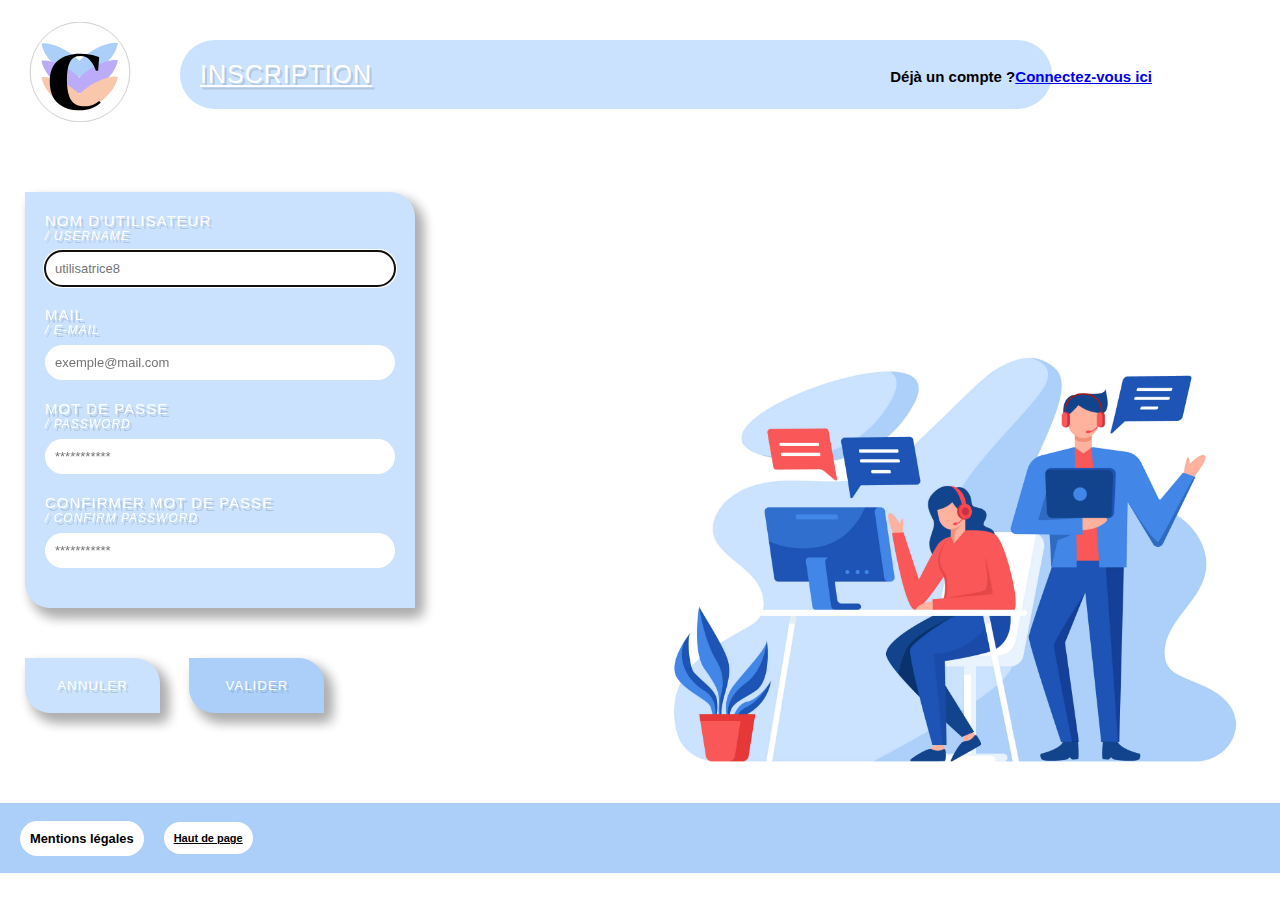
==== inscription.html @ 4f9c29a9 "mq page inscription problème h1" ====
<!DOCTYPE html>

<html lang="fr">

    <head>
        <meta charset="UTF-8">
        <meta http-equiv="X-UA-Compatible" content="IE=edge">
        <meta name="viewport" content="width=device-width, initial-scale=1.0">
        <meta name="description" content="Inscrivez-vous dans la Incorporation de Claire et deverser vos oeuvres d'art partout sur la toile.">
        <link href="assets/CSS/inscription.css" rel="stylesheet">
        <link rel="icon" type="image/x-icon" href="/assets/IMG/logo_claire_inc.svg">
        <title>Claire.inc | Inscription</title>
    </head>
    <body>
        <header>
            <input type="checkbox" id="open">
            <label for="checkbox" class="burger-icon">
                <span></span>
                <span></span>
                <span></span>
            </label>
            
            <nav class="menuBurger">
                <ul>
                    <li>
                        <h2>Déjà un compte ?</h2>
                    </li>
                    <li>
                        <h2><a href="views/connexion.html">Connectez-vous ici</a></h2>
                    </li>
                </ul>
            </nav>

            <img src="/assets/IMG/logo_claire_inc.svg" alt="logo_claire.inc"/>
            
        </header>
        
        <main>
            <h1>Inscription</h1>
            <h2>Déjà un compte ? <a href="views/connexion.html">Connectez-vous ici</a></h2>

            <form method="post" action="/views/profil.html">
                
                <label for="username">Nom d'utilisateur <em>/ Username</em>
                    <input type="text" name="username" placeholder="utilisatrice8" autofocus/>
                </label>
                
                <label for="e-mail">Mail<em>/ E-mail</em>
                    <input type="email" name="e-mail" placeholder="exemple@mail.com"/>
                </label>
            
                <label for="password">Mot de passe <em>/ Password</em>
                    <input type="password" name="password" placeholder="***********"/>
                </label>
                
                <label for="confirm-password">Confirmer mot de passe <em>/ Confirm password</em>
                    <input type="password" name="confirm-password" placeholder="***********"/>
                </label>
                    
            </form>

            <button>Annuler</button>
            <button>Valider</button>
        </main>

        <footer>
            <h3>Mentions légales</h3>

            <a href="#">Haut de page</a>
        </footer>

        <script src="assets/JS/inscription.js"></script>
    </body>
</html>
---- assets/CSS/inscription.css ----
* {
    margin: 0;
    padding: 0;
    font-family: 'Inter', sans-serif;
}

header {
    height: 100px;
    display: flex;
    justify-content: space-between;
    margin: 22px;
}

.burger-icon span {
    display: block;
    width: 50px;
    height: 6px;
    background-color: #ABCFF9;
    margin: 10px 0;
}

.burger-icon span:nth-of-type(2) {
    width: 40px;
}

.menuBurger{
    width: 100px;
    transition: 0.5s ease-in-out;
    transform: translate(-320%);
    z-index: 1;
    margin-top: 65px;
}

#open {
    opacity: 0;
    position: absolute;
    margin: 10px;
    z-index: 2;
}

#open:checked ~ .menuBurger {
    transform: translate(-100%);
}

nav a {
    color: black;
}

ul {
    background-color: #ABCFF9;
    opacity: 75%;
    border-radius: 0 25px 25px 0;
    padding: 20px;
    width: 185px;
}

li {
    display: inline-block;
    font-size: 13px;
    padding: 10px;
    border-radius: 25px;
}

li:hover {
    background-color: white;
}

img {
    height: auto;
    width: 120px;
}

main {
    width: 100%;
    margin: 25px 0 40px 0;
}

main > h2 {
    opacity: 0;
}

h1 {
    text-decoration: underline;
    font-size: 25px;
    text-align: center;
}

h1, form, button {
    background-color: #CBE2FE ;
    border-radius: 0 25px 0 25px;
    padding: 20px;
    margin: 0 25px 50px 25px;
    color: white;
    text-transform: uppercase;
    text-shadow: 2.5px 2.5px rgba(0, 0, 0, 0.126);
    font-weight: 400;
    border: none;
    letter-spacing: 1px;
}

form, button {
    -webkit-box-shadow: 7px 8px 13px -1px #AEAEAE, 7px 8px 13px -1px #AEAEAE; 
    box-shadow: 7px 8px 13px -1px #AEAEAE, 7px 8px 13px -1px #AEAEAE;
}

label:not(header > label) {
    font-size: 15px;
    display: flex;
    flex-direction: column;
}

em {
    font-size: 12px;
}

input {
    border: none;
    padding: 10px;
    border-radius: 50px;
    margin-top: 8px;
    margin-bottom: 20px;
    font-size: 13px;
}

button {
    margin-right: 0;
    width: 135px;
}

button:nth-of-type(2) {
    background-color: #ABCFF9;
}

footer {
    background-color: #ABCFF9 ;
    height: 70px;
    display: flex;
    align-items: center;
    font-size: 11px;
    font-weight: 600;
}

footer > a, footer > a:visited, footer > h3 {
    background-color: white;
    padding: 10px;
    border-radius: 25px;
    margin-left: 20px;
    color: black;
}


@media (min-width: 600px) {
    main {
        background: url(/assets/IMG/illustration_inscription.jpg) no-repeat right;
        background-size: 650px;
        background-position-y: 50px;
    }
    main > h2 {
        opacity: 1;
        font-size: 15px;
        position: absolute;
        display: flex;
        justify-content: flex-end;
        width: 90%;
        top: 115px;
    }
    h1 {
        border-radius: 50px;
        position: absolute;
        display: flex;
        justify-content: flex-start;
        top: 40px;
        width: 55%;
        margin-left: 180px;
    }
    form {
        width: 350px;
        margin-top: 70px;
    }
    ul, .burger-icon {
        display: none;
    }
    header {
        display: flex;
        justify-content: flex-start;
        margin: 22px 0 0 -80px;
    }
}

    @media (min-width: 750px) {
        main > h2 {
            top: 68px;
        }
        h1 {
            width: 65%;
        }
    }

/*    @media (min-width: 980px) {
        h1 {
            width: 70%;
        }
    }

    @media (min-width: 1080px) {
        h1 {
            width: 75%;
        }
    }


/*    @media (min-width: 600px) {
        main {
            background: url(/assets/IMG/illustration_inscription.jpg) no-repeat bottom right;
            background-size: 600px;
        }
        main > h2 {
            opacity: 1;
            font-size: 15px;
            margin-left: 30px;
            position: absolute;
            top: 115px;
        }
        h1 {
            width: 350px;
            position: absolute;
            top: 40px;
            border-radius: 50px;
        }
        form {
            width: 350px;
            margin-top: 70px;
        }
        ul, .burger-icon {
            display: none;
        }
    }
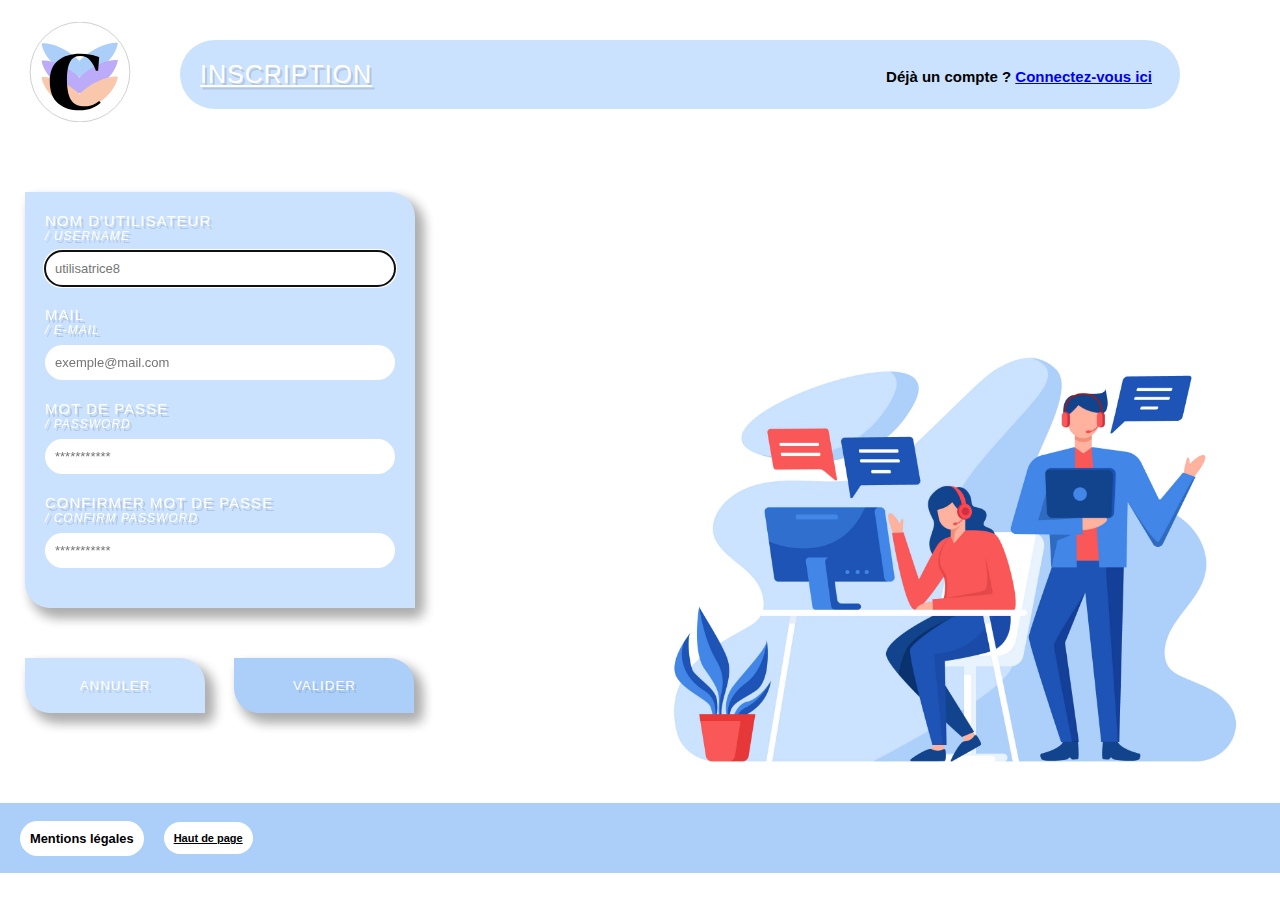
==== commit 443b1851: "correction illu trop basse page connexion et espace insecable pour h2 cacher" ====
--- a/inscription.html
+++ b/inscription.html
@@ -37,7 +37,7 @@
         
         <main>
             <h1>Inscription</h1>
-            <h2>Déjà un compte ? <a href="views/connexion.html">Connectez-vous ici</a></h2>
+            <h2>Déjà un compte ?&nbsp;<a href="views/connexion.html">Connectez-vous ici</a></h2>
 
             <form method="post" action="/views/profil.html">
                 
--- a/assets/CSS/inscription.css
+++ b/assets/CSS/inscription.css
@@ -26,7 +26,7 @@
 .menuBurger{
     width: 100px;
     transition: 0.5s ease-in-out;
-    transform: translate(-320%);
+    transform: translate(-450%); 
     z-index: 1;
     margin-top: 65px;
 }
@@ -149,6 +149,26 @@
 }
 
 
+@media (min-width: 420px) {
+    #open:checked ~ .menuBurger {
+    transform: translate(-125%);
+    }
+}
+@media (min-width: 470px) {
+    #open:checked ~ .menuBurger {
+    transform: translate(-150%);
+    }
+}
+@media (min-width: 540px) {
+    #open:checked ~ .menuBurger {
+    transform: translate(-190%);
+    }
+}
+@media (min-width: 580px) {
+    #open:checked ~ .menuBurger {
+    transform: translate(-200%);
+    }
+}
 @media (min-width: 600px) {
     main {
         background: url(/assets/IMG/illustration_inscription.jpg) no-repeat right;
@@ -172,6 +192,7 @@
         top: 40px;
         width: 55%;
         margin-left: 180px;
+        margin-right: 0;
     }
     form {
         width: 350px;
@@ -185,54 +206,40 @@
         justify-content: flex-start;
         margin: 22px 0 0 -80px;
     }
-}
-
-    @media (min-width: 750px) {
-        main > h2 {
-            top: 68px;
-        }
-        h1 {
-            width: 65%;
-        }
-    }
-
-/*    @media (min-width: 980px) {
-        h1 {
-            width: 70%;
-        }
-    }
-
-    @media (min-width: 1080px) {
-        h1 {
-            width: 75%;
-        }
-    }
-
-
-/*    @media (min-width: 600px) {
-        main {
-            background: url(/assets/IMG/illustration_inscription.jpg) no-repeat bottom right;
-            background-size: 600px;
-        }
-        main > h2 {
-            opacity: 1;
-            font-size: 15px;
-            margin-left: 30px;
-            position: absolute;
-            top: 115px;
-        }
-        h1 {
-            width: 350px;
-            position: absolute;
-            top: 40px;
-            border-radius: 50px;
-        }
-        form {
-            width: 350px;
-            margin-top: 70px;
-        }
-        ul, .burger-icon {
-            display: none;
-        }
-    }
-
+    button {
+        width: 180px;
+    }
+}
+@media (min-width: 750px) {
+    main > h2 {
+        top: 68px;
+    }
+    h1 {
+        width: 65%;
+    }
+}
+@media (min-width: 870px) {
+    h1 {
+        width: 72%;
+    }
+}
+@media (min-width: 980px) {
+    h1 {
+        width: 70%;
+    }
+}
+@media (min-width: 1080px) {
+    h1 {
+        width: 75%;
+    }
+}
+@media (min-width: 1300px){
+    form, button:not(button:nth-of-type(2)) {
+        margin-left: 125px;
+    }
+}
+@media (min-width: 1420px) {
+    h1 {
+        width: 80%;
+    }
+}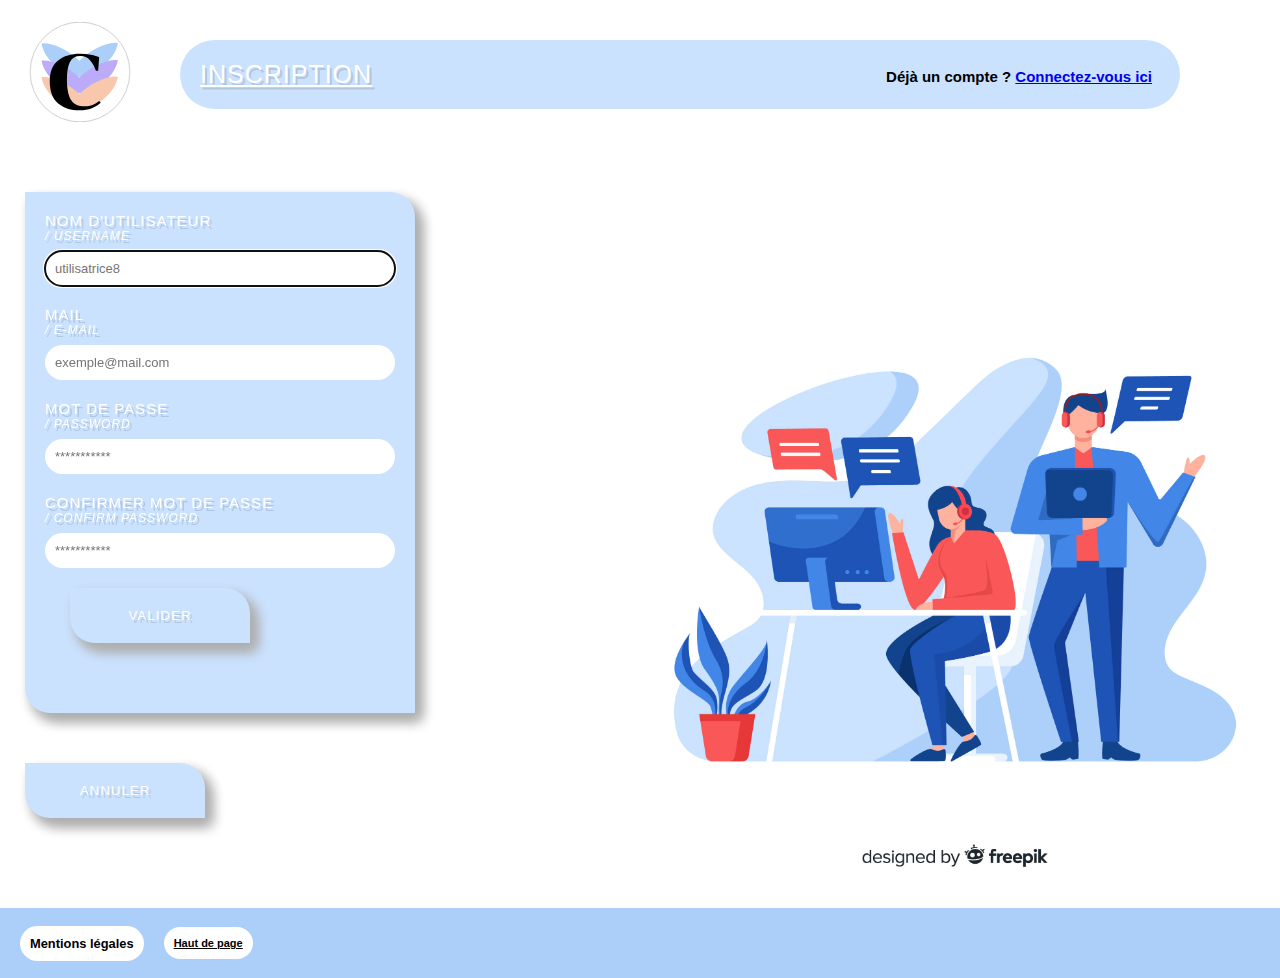
==== commit 0b386c83: "missing key api" ====
--- a/inscription.html
+++ b/inscription.html
@@ -39,14 +39,14 @@
             <h1>Inscription</h1>
             <h2>Déjà un compte ?&nbsp;<a href="views/connexion.html">Connectez-vous ici</a></h2>
 
-            <form method="post" action="/views/profil.html">
+            <form id="forminscription" method="post" action="https://afpatraining.snage.tech/signup"><!--"/views/profil.html"-->
                 
                 <label for="username">Nom d'utilisateur <em>/ Username</em>
                     <input type="text" name="username" placeholder="utilisatrice8" autofocus/>
                 </label>
                 
-                <label for="e-mail">Mail<em>/ E-mail</em>
-                    <input type="email" name="e-mail" placeholder="exemple@mail.com"/>
+                <label for="email">Mail<em>/ E-mail</em>
+                    <input type="email" name="email" placeholder="exemple@mail.com"/>
                 </label>
             
                 <label for="password">Mot de passe <em>/ Password</em>
@@ -56,11 +56,13 @@
                 <label for="confirm-password">Confirmer mot de passe <em>/ Confirm password</em>
                     <input type="password" name="confirm-password" placeholder="***********"/>
                 </label>
-                    
+                
+
+                <button id="sendinscription" onclick="inscription()" type="submit">Valider</button>    
             </form>
 
             <button>Annuler</button>
-            <button>Valider</button>
+            
         </main>
 
         <footer>
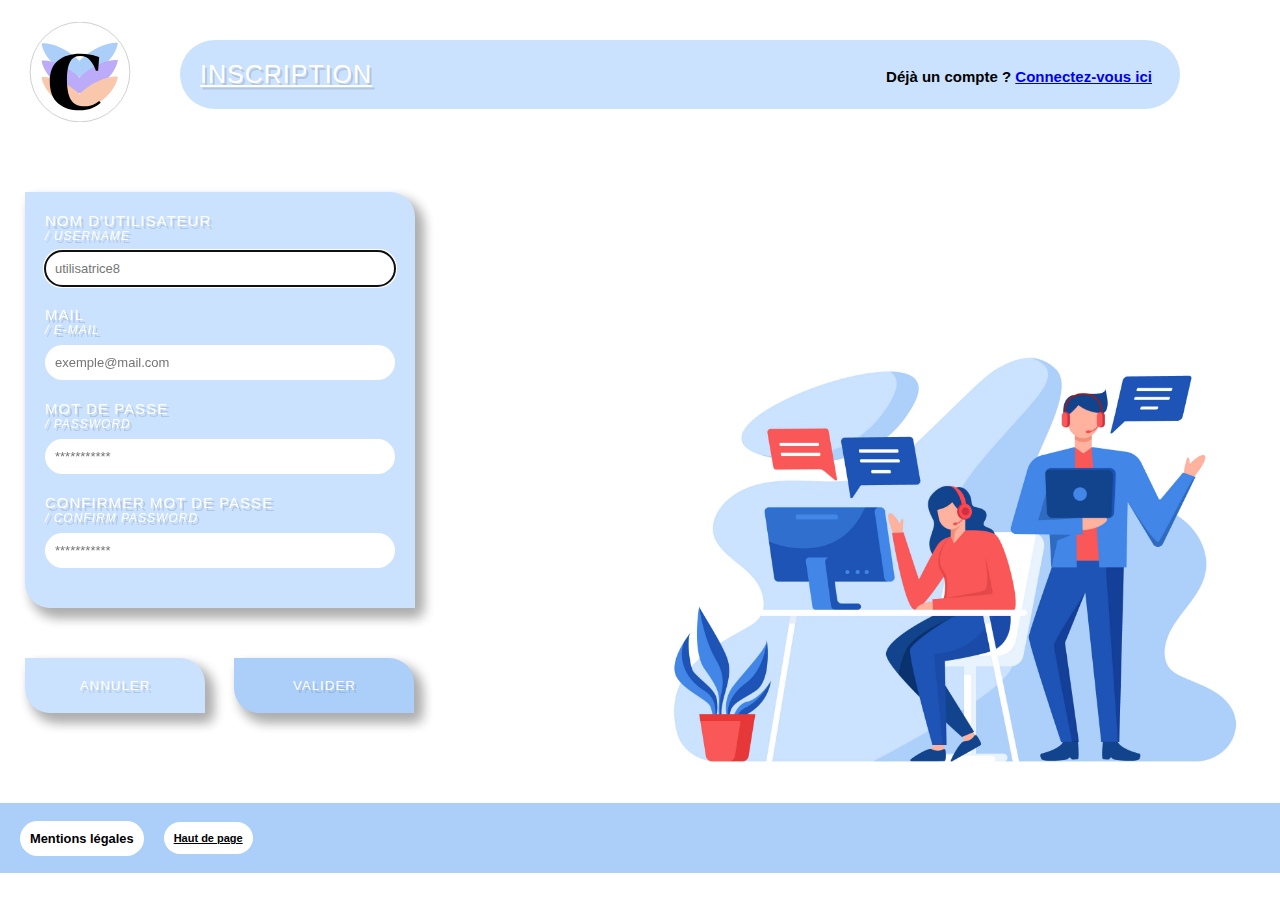
==== commit 0ecf2429: "UNIQUE constraint failed: users.email" ====
--- a/inscription.html
+++ b/inscription.html
@@ -39,7 +39,7 @@
             <h1>Inscription</h1>
             <h2>Déjà un compte ?&nbsp;<a href="views/connexion.html">Connectez-vous ici</a></h2>
 
-            <form id="forminscription" method="post" action="https://afpatraining.snage.tech/signup"><!--"/views/profil.html"-->
+            <form id="forminscription" method="post" action="/views/profil.html">
                 
                 <label for="username">Nom d'utilisateur <em>/ Username</em>
                     <input type="text" name="username" placeholder="utilisatrice8" autofocus/>
@@ -57,12 +57,10 @@
                     <input type="password" name="confirm-password" placeholder="***********"/>
                 </label>
                 
-
-                <button id="sendinscription" onclick="inscription()" type="submit">Valider</button>    
             </form>
 
             <button>Annuler</button>
-            
+            <button id="sendinscription">Valider</button>    
         </main>
 
         <footer>
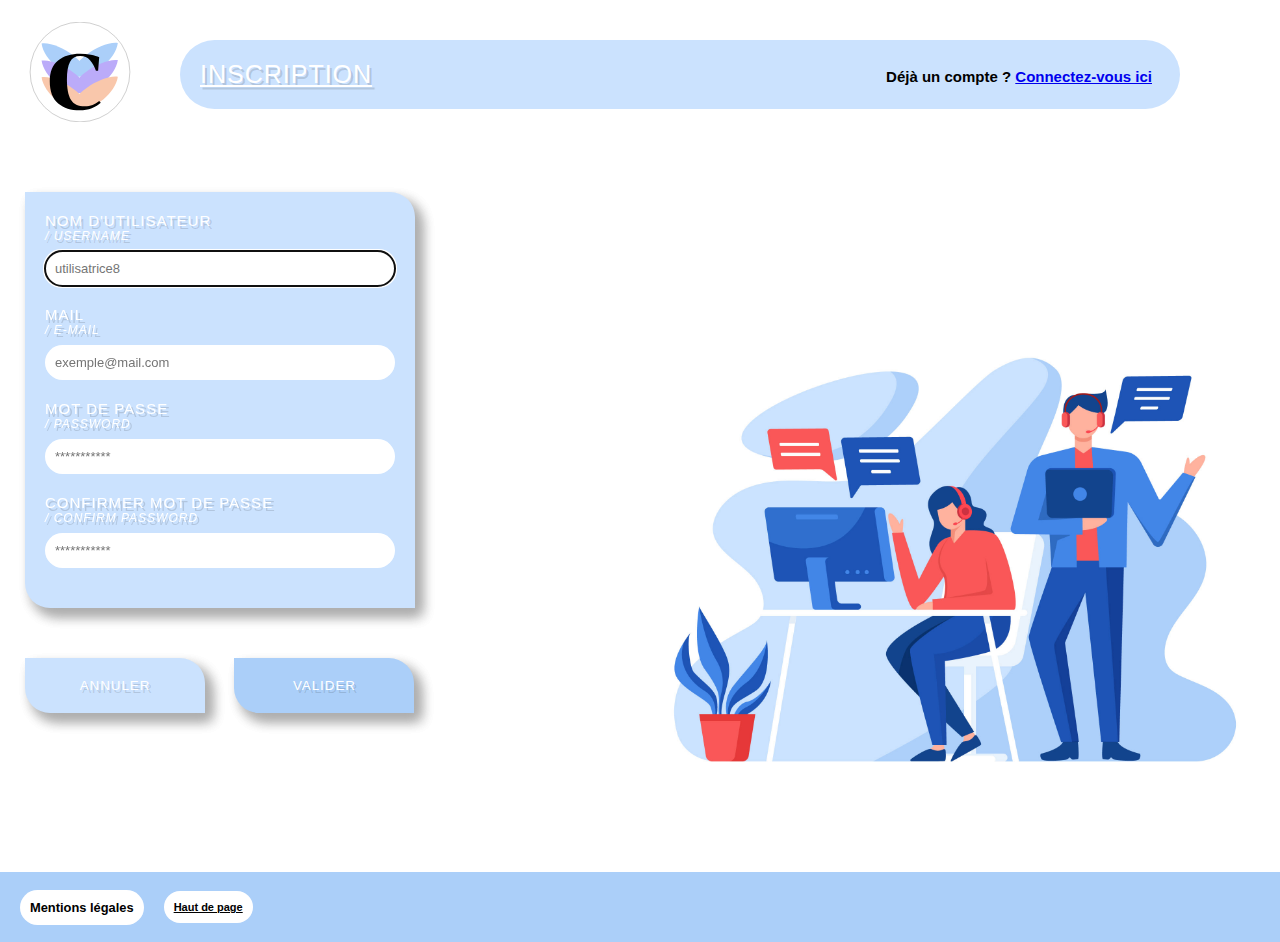
==== commit fd1efde9: "inscription connexion via formulaire OK" ====
--- a/inscription.html
+++ b/inscription.html
@@ -39,28 +39,28 @@
             <h1>Inscription</h1>
             <h2>Déjà un compte ?&nbsp;<a href="views/connexion.html">Connectez-vous ici</a></h2>
 
-            <form id="forminscription" method="post" action="/views/profil.html">
+            <form method="post">
                 
                 <label for="username">Nom d'utilisateur <em>/ Username</em>
-                    <input type="text" name="username" placeholder="utilisatrice8" autofocus/>
+                    <input id="setusername" type="text" name="username" placeholder="utilisatrice8" autofocus/>
                 </label>
                 
                 <label for="email">Mail<em>/ E-mail</em>
-                    <input type="email" name="email" placeholder="exemple@mail.com"/>
+                    <input id="setemail" type="email" name="email" placeholder="exemple@mail.com"/>
                 </label>
             
                 <label for="password">Mot de passe <em>/ Password</em>
-                    <input type="password" name="password" placeholder="***********"/>
+                    <input id="setpassword" type="password" name="password" placeholder="***********"/>
                 </label>
                 
                 <label for="confirm-password">Confirmer mot de passe <em>/ Confirm password</em>
-                    <input type="password" name="confirm-password" placeholder="***********"/>
+                    <input id="confirm-password" type="password" name="confirm-password" placeholder="***********"/>
                 </label>
                 
             </form>
 
-            <button>Annuler</button>
-            <button id="sendinscription">Valider</button>    
+            <button id="btnAnnuler" type="reset">Annuler</button>
+            <button id="btnValider" onclick="noclickinscription()">Valider</button>    
         </main>
 
         <footer>
--- a/assets/CSS/inscription.css
+++ b/assets/CSS/inscription.css
@@ -138,6 +138,7 @@
     align-items: center;
     font-size: 11px;
     font-weight: 600;
+    margin-top: 109px;
 }
 
 footer > a, footer > a:visited, footer > h3 {
